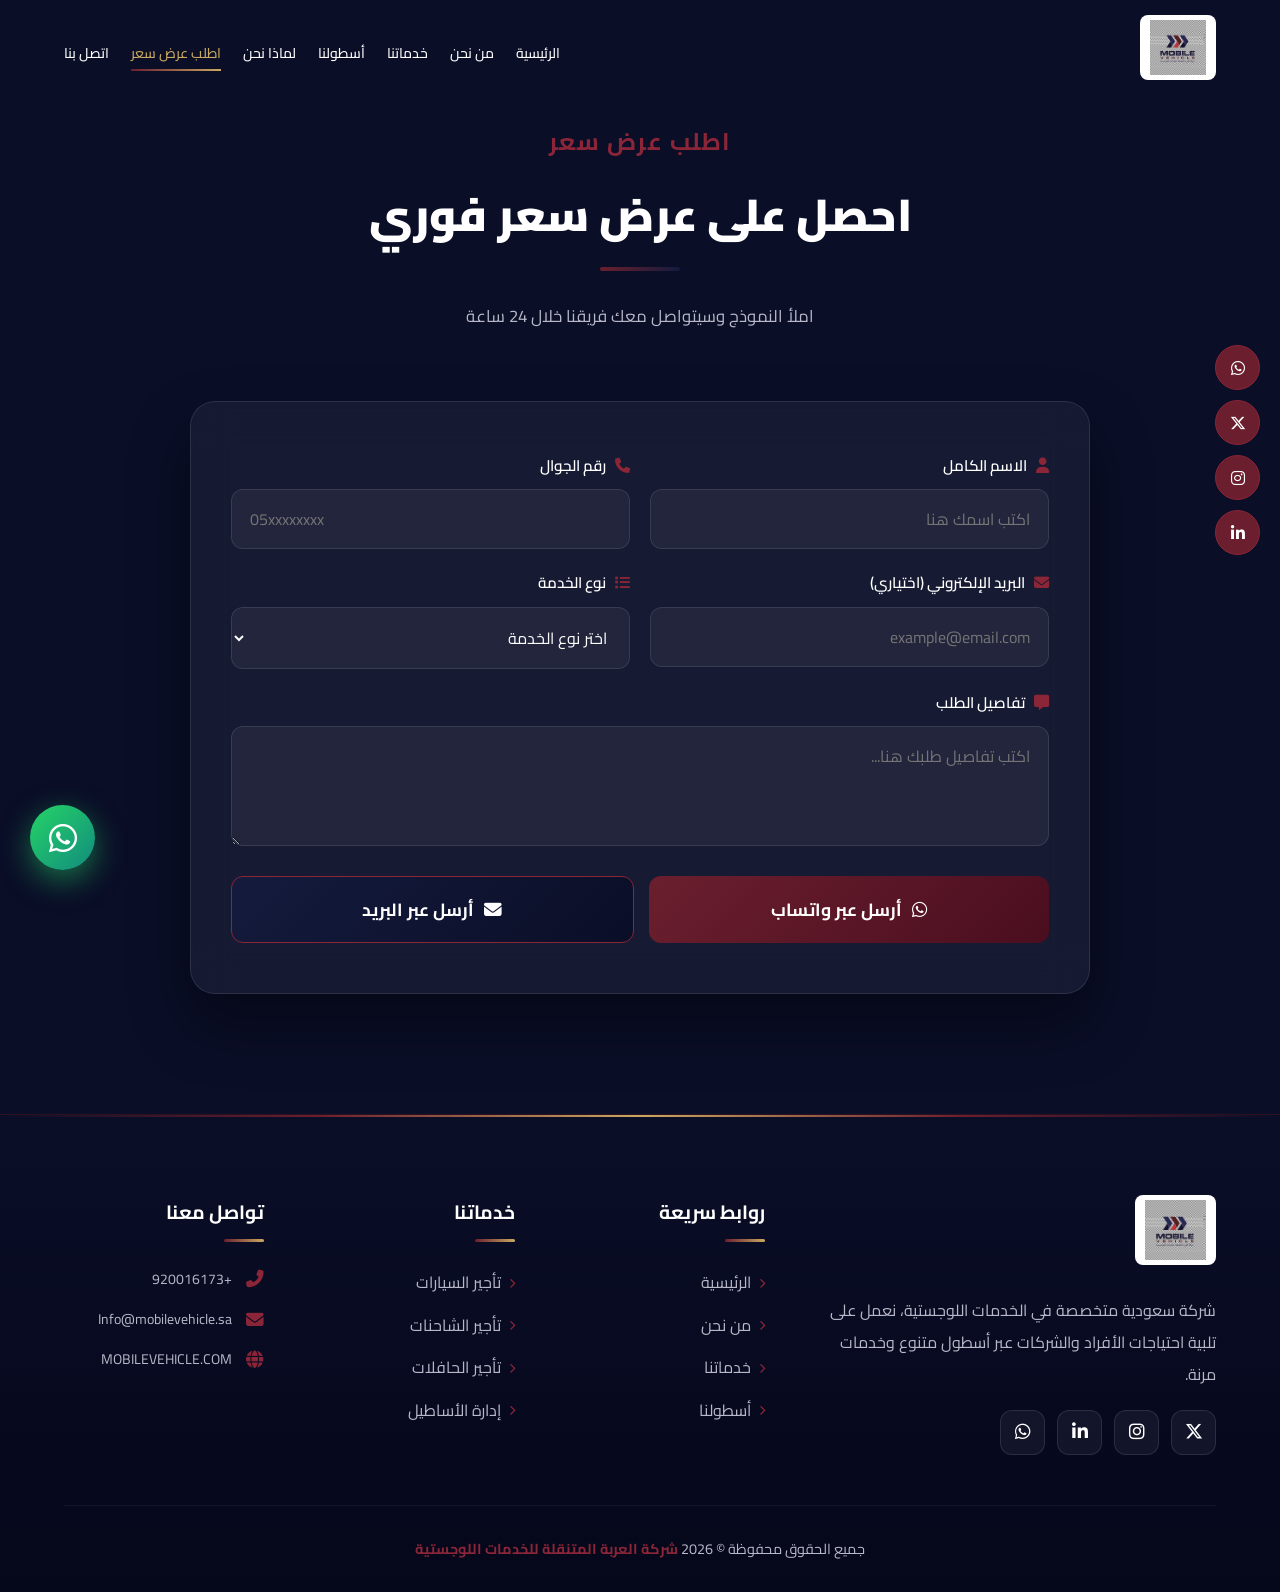
==== quote.html @ f8b0ee54 "Add quote request page in Arabic" ====
<!DOCTYPE html>
<html lang="ar" dir="rtl">
<head>
<meta charset="UTF-8">
<meta name="viewport" content="width=device-width, initial-scale=1.0">
<title>العربة المتنقلة | اطلب عرض سعر</title>
<link href="https://fonts.googleapis.com/css2?family=Cairo:wght@300;400;500;600;700;900&display=swap" rel="stylesheet">
<link rel="stylesheet" href="https://cdnjs.cloudflare.com/ajax/libs/font-awesome/6.5.1/css/all.min.css">
<link rel="stylesheet" href="style.css">
</head>
<body>

<div class="progress-bar" id="progressBar"></div>

<header id="mainHeader">
    <div class="logo"><a href="index.html"><img src="logo.jpeg" alt="شعار" class="logo-img"></a></div>
    <nav>
        <ul>
            <li><a href="index.html">الرئيسية</a></li>
            <li><a href="about.html">من نحن</a></li>
            <li><a href="services.html">خدماتنا</a></li>
            <li><a href="fleet.html">أسطولنا</a></li>
            <li><a href="why-us.html">لماذا نحن</a></li>
            <li><a href="quote.html" class="active">اطلب عرض سعر</a></li>
            <li><a href="contact.html">اتصل بنا</a></li>
        </ul>
    </nav>
</header>

<section class="quote-section inner-page" id="quote">
    <div class="section-title" data-aos="fade-up">
        <span class="section-label">اطلب عرض سعر</span>
        <h2>احصل على عرض سعر فوري</h2>
        <p>املأ النموذج وسيتواصل معك فريقنا خلال 24 ساعة</p>
    </div>
    <div class="quote-container">
        <form class="quote-form" id="quoteForm" data-aos="zoom-in-up">
            <div class="form-row">
                <div class="form-group">
                    <label for="name"><i class="fas fa-user"></i> الاسم الكامل</label>
                    <input type="text" id="name" placeholder="اكتب اسمك هنا" required>
                </div>
                <div class="form-group">
                    <label for="phone"><i class="fas fa-phone"></i> رقم الجوال</label>
                    <input type="tel" id="phone" placeholder="05xxxxxxxx" required>
                </div>
            </div>
            
            <div class="form-row">
                <div class="form-group">
                    <label for="email"><i class="fas fa-envelope"></i> البريد الإلكتروني (اختياري)</label>
                    <input type="email" id="email" placeholder="example@email.com">
                </div>
                <div class="form-group">
                    <label for="service"><i class="fas fa-list"></i> نوع الخدمة</label>
                    <select id="service" required>
                        <option value="">اختر نوع الخدمة</option>
                        <option value="تأجير سيارات">تأجير سيارات</option>
                        <option value="تأجير شاحنات">تأجير شاحنات</option>
                        <option value="تأجير حافلات">تأجير حافلات</option>
                        <option value="إدارة أساطيل">إدارة أساطيل</option>
                    </select>
                </div>
            </div>

            <div class="form-group form-full" style="margin-bottom: 20px;">
                <label for="details"><i class="fas fa-comment-alt"></i> تفاصيل الطلب</label>
                <textarea id="details" placeholder="اكتب تفاصيل طلبك هنا..." style="width: 100%;"></textarea>
            </div>

            <div class="form-buttons">
                <button type="button" class="quote-submit" id="sendWhatsapp" style="flex: 1;">
                    <i class="fab fa-whatsapp"></i> أرسل عبر واتساب
                </button>
                <button type="button" class="quote-submit btn-email" id="sendEmail" style="flex: 1;">
                    <i class="fas fa-envelope"></i> أرسل عبر البريد
                </button>
            </div>
        </form>
    </div>
</section>

<div class="social-fixed">
    <a href="https://wa.me/966505509571" target="_blank"><i class="fab fa-whatsapp"></i></a>
    <a href="https://x.com/Mobilevehiclesa" target="_blank"><i class="fab fa-x-twitter"></i></a>
    <a href="https://instagram.com/Mobilevehiclesa" target="_blank"><i class="fab fa-instagram"></i></a>
    <a href="https://linkedin.com/company/Mobilevehiclesa" target="_blank"><i class="fab fa-linkedin-in"></i></a>
</div>

<footer>
    <!-- انسخي نفس الفوتر السابق هنا -->
    <div class="footer-content">
        <div class="footer-brand">
            <img src="logo.jpeg" alt="شعار">
            <p>شركة سعودية متخصصة في الخدمات اللوجستية، نعمل على تلبية احتياجات الأفراد والشركات عبر أسطول متنوع وخدمات مرنة.</p>
            <div class="social-links">
                <a href="https://x.com/Mobilevehiclesa" target="_blank"><i class="fab fa-x-twitter"></i></a>
                <a href="https://instagram.com/Mobilevehiclesa" target="_blank"><i class="fab fa-instagram"></i></a>
                <a href="https://linkedin.com/company/Mobilevehiclesa" target="_blank"><i class="fab fa-linkedin-in"></i></a>
                <a href="https://wa.me/966505509571" target="_blank"><i class="fab fa-whatsapp"></i></a>
            </div>
        </div>
        <div class="footer-col">
            <h3>روابط سريعة</h3>
            <ul>
                <li><a href="index.html">الرئيسية</a></li>
                <li><a href="about.html">من نحن</a></li>
                <li><a href="services.html">خدماتنا</a></li>
                <li><a href="fleet.html">أسطولنا</a></li>
            </ul>
        </div>
        <div class="footer-col">
            <h3>خدماتنا</h3>
            <ul>
                <li><a href="service-details.html?service=cars">تأجير السيارات</a></li>
                <li><a href="service-details.html?service=trucks">تأجير الشاحنات</a></li>
                <li><a href="service-details.html?service=buses">تأجير الحافلات</a></li>
                <li><a href="service-details.html?service=fleet">إدارة الأساطيل</a></li>
            </ul>
        </div>
        <div class="footer-col contact-info">
            <h3>تواصل معنا</h3>
            <p><i class="fas fa-phone-alt"></i> <a href="tel:+920016173">+920016173</a></p>
            <p><i class="fas fa-envelope"></i> <a href="mailto:Info@mobilevehicle.sa">Info@mobilevehicle.sa</a></p>
            <p><i class="fas fa-globe"></i> <a href="https://MOBILEVEHICLE.COM" target="_blank">MOBILEVEHICLE.COM</a></p>
        </div>
    </div>
    <div class="footer-bottom">جميع الحقوق محفوظة &copy; 2026 <span>شركة العربة المتنقلة للخدمات اللوجستية</span></div>
</footer>

<a href="https://wa.me/966505509571" class="whatsapp-float" target="_blank"><i class="fab fa-whatsapp"></i></a>
<button class="back-to-top" id="backToTop"><i class="fas fa-chevron-up"></i></button>

<script src="https://unpkg.com/aos@2.3.1/dist/aos.js"></script>
<script>
AOS.init({ duration: 1000, once: true });
const progressBar = document.getElementById('progressBar');
const header = document.getElementById('mainHeader');
const backToTop = document.getElementById('backToTop');
window.addEventListener('scroll', () => {
    const scrollTop = window.pageYOffset;
    const docHeight = document.documentElement.scrollHeight - window.innerHeight;
    progressBar.style.width = (scrollTop / docHeight) * 100 + '%';
    header.classList.toggle('scrolled', scrollTop > 100);
    backToTop.classList.toggle('show', scrollTop > 500);
});
backToTop.addEventListener('click', () => window.scrollTo({ top: 0, behavior: 'smooth' }));

// إرسال الواتساب
document.getElementById('sendWhatsapp').addEventListener('click', function() {
    const name = document.getElementById('name').value;
    const phone = document.getElementById('phone').value;
    const email = document.getElementById('email').value || 'غير متوفر';
    const service = document.getElementById('service').value;
    const details = document.getElementById('details').value || 'لا توجد تفاصيل إضافية';
    
    if(!name || !phone || !service) { alert('يرجى تعبئة الحقول الأساسية'); return; }

    const message = `*طلب عرض سعر جديد*\n\n👤 *الاسم:* ${name}\n📱 *الجوال:* ${phone}\n📧 *البريد:* ${email}\n🛎 *الخدمة:* ${service}\n📝 *التفاصيل:* ${details}`;
    window.open(`https://wa.me/966505509571?text=${encodeURIComponent(message)}`, '_blank');
});

// إرسال البريد الإلكتروني
document.getElementById('sendEmail').addEventListener('click', function() {
    const name = document.getElementById('name').value;
    const phone = document.getElementById('phone').value;
    const email = document.getElementById('email').value;
    const service = document.getElementById('service').value;
    const details = document.getElementById('details').value || 'لا توجد تفاصيل إضافية';
    
    if(!name || !phone || !service) { alert('يرجى تعبئة الحقول الأساسية'); return; }

    const subject = `طلب عرض سعر - ${service}`;
    const body = `مرحباً،\n\nأود طلب عرض سعر للخدمة التالية:\n\nالاسم: ${name}\nالجوال: ${phone}\nالبريد الإلكتروني: ${email}\nالخدمة المطلوبة: ${service}\n\nتفاصيل إضافية:\n${details}`;
    
    window.location.href = `mailto:Info@mobilevehicle.sa?subject=${encodeURIComponent(subject)}&body=${encodeURIComponent(body)}`;
});
</script>
</body>
</html>
---- style.css ----
:root {
    --navy-dark: #0a0e27;
    --navy: #141b3d;
    --maroon-dark: #4A0E1F;
    --maroon: #6B1F2E;
    --maroon-bright: #8B2538;
    --gold: #C9A961;
    --white: #ffffff;
    --text-gray: #b8b8c8;
    --glass: rgba(255, 255, 255, 0.05);
    --glass-border: rgba(255, 255, 255, 0.1);
}
* { margin: 0; padding: 0; box-sizing: border-box; font-family: 'Cairo', sans-serif; }
html { scroll-behavior: smooth; }
body { background-color: var(--navy-dark); color: var(--white); line-height: 1.8; overflow-x: hidden; font-weight: 400; }

.progress-bar { position: fixed; top: 0; right: 0; height: 3px; background: linear-gradient(90deg, var(--maroon), var(--gold)); width: 0%; z-index: 9999; transition: width 0.1s ease; box-shadow: 0 0 15px var(--maroon); }

header { position: fixed; width: 100%; top: 0; z-index: 1000; padding: 15px 5%; display: flex; justify-content: space-between; align-items: center; transition: all 0.4s ease; background: transparent; }
header.scrolled { padding: 10px 5%; background: rgba(10, 14, 39, 0.95); backdrop-filter: blur(20px); box-shadow: 0 5px 30px rgba(0, 0, 0, 0.5); border-bottom: 1px solid rgba(107, 31, 46, 0.4); }
.logo { display: flex; align-items: center; gap: 15px; }
.logo-img { height: 65px; width: auto; object-fit: contain; transition: height 0.4s ease; background: white; padding: 5px 10px; border-radius: 8px; }
header.scrolled .logo-img { height: 50px; }

nav ul { list-style: none; display: flex; gap: 22px; }
nav ul li a { text-decoration: none; color: var(--white); font-weight: 500; font-size: 14px; transition: all 0.3s; position: relative; padding-bottom: 5px; }
nav ul li a::after { content: ''; position: absolute; bottom: 0; right: 0; width: 0; height: 2px; background: linear-gradient(90deg, var(--maroon), var(--gold)); transition: width 0.3s ease; }
nav ul li a:hover::after, nav ul li a.active::after { width: 100%; }
nav ul li a:hover, nav ul li a.active { color: var(--gold); }

/* مسافة علوية للصفحات الداخلية */
.inner-page { padding-top: 150px; }

.hero { height: 100vh; min-height: 700px; background: linear-gradient(135deg, rgba(10, 14, 39, 0.9) 0%, rgba(20, 27, 61, 0.85) 50%, rgba(74, 14, 31, 0.7) 100%), url('hero.jpeg') center/cover no-repeat; display: flex; align-items: center; justify-content: center; text-align: center; padding: 120px 20px 80px; position: relative; overflow: hidden; }
.hero::before { content: ''; position: absolute; top: 0; left: 0; width: 100%; height: 100%; background: radial-gradient(circle at 20% 30%, rgba(107, 31, 46, 0.35), transparent 50%), radial-gradient(circle at 80% 70%, rgba(201, 169, 97, 0.15), transparent 50%); animation: pulseBg 10s ease-in-out infinite; }
@keyframes pulseBg { 0%, 100% { opacity: 0.5; transform: scale(1); } 50% { opacity: 1; transform: scale(1.1); } }
.hero-content { position: relative; z-index: 2; max-width: 1000px; }
.hero-badge { display: inline-block; padding: 8px 25px; background: rgba(107, 31, 46, 0.4); border: 1px solid var(--maroon-bright); border-radius: 50px; color: var(--white); font-size: 14px; font-weight: 600; margin-bottom: 25px; letter-spacing: 1px; backdrop-filter: blur(10px); animation: fadeInUp 1s ease 0.1s both; }
.hero-badge i { color: var(--gold); margin-left: 8px; }
.hero-content h1 { font-size: 3.5rem; font-weight: 900; margin-bottom: 25px; line-height: 1.3; text-shadow: 0 5px 30px rgba(0, 0, 0, 0.8); animation: fadeInUp 1s ease 0.3s both; }
.hero-content h1 span { background: linear-gradient(90deg, var(--maroon-bright), var(--gold)); -webkit-background-clip: text; -webkit-text-fill-color: transparent; background-clip: text; }
.hero-content p { font-size: 1.2rem; max-width: 800px; margin: 0 auto 40px; color: #e0e0e8; text-shadow: 0 2px 10px rgba(0, 0, 0, 0.6); animation: fadeInUp 1s ease 0.5s both; }
.hero-buttons { display: flex; gap: 15px; justify-content: center; flex-wrap: wrap; animation: fadeInUp 1s ease 0.7s both; }
@keyframes fadeInUp { from { opacity: 0; transform: translateY(40px); } to { opacity: 1; transform: translateY(0); } }

.btn { display: inline-flex; align-items: center; gap: 10px; padding: 15px 35px; border-radius: 50px; text-decoration: none; font-weight: 600; font-size: 15px; transition: all 0.4s ease; cursor: pointer; border: none; position: relative; overflow: hidden; font-family: 'Cairo', sans-serif; }
.btn-primary { background: linear-gradient(135deg, var(--maroon), var(--maroon-dark)); color: var(--white); box-shadow: 0 10px 30px rgba(107, 31, 46, 0.5); }
.btn-primary:hover { transform: translateY(-5px); box-shadow: 0 15px 40px rgba(107, 31, 46, 0.7); }
.btn-outline { background: rgba(255, 255, 255, 0.1); border: 2px solid rgba(255, 255, 255, 0.4); color: var(--white); backdrop-filter: blur(10px); }
.btn-outline:hover { background: var(--white); color: var(--navy); border-color: var(--white); transform: translateY(-5px); }

.section-title { text-align: center; margin-bottom: 70px; }
.section-label { display: block; font-size: 1.5rem; font-weight: 700; color: var(--maroon-bright); margin-bottom: 12px; letter-spacing: 1.5px; }
.section-title h2 { font-size: 2.8rem; font-weight: 900; color: var(--white); margin-bottom: 15px; position: relative; display: inline-block; }
.section-title h2::after { content: ''; position: absolute; bottom: -15px; right: 50%; transform: translateX(50%); width: 80px; height: 4px; background: linear-gradient(90deg, var(--maroon), var(--navy)); border-radius: 2px; animation: expandLine 3s ease infinite; }
@keyframes expandLine { 0%, 100% { width: 80px; } 50% { width: 160px; } }
.section-title p { color: var(--text-gray); max-width: 800px; margin: 30px auto 0; font-size: 1.05rem; }

/* Sections */
.about-section { padding: 120px 5%; background: linear-gradient(180deg, var(--navy-dark) 0%, var(--navy) 100%); }
.about-content { display: grid; grid-template-columns: 1fr 1fr; gap: 60px; align-items: center; max-width: 1400px; margin: 0 auto; }
.about-text h3 { font-size: 1.9rem; color: var(--white); margin-bottom: 25px; font-weight: 700; line-height: 1.7; }
.about-text h3 .highlight-text { color: var(--maroon-bright); font-weight: 900; }
.about-text p { color: var(--text-gray); margin-bottom: 20px; font-size: 1.05rem; line-height: 2; }
.about-stats { display: grid; grid-template-columns: repeat(3, 1fr); gap: 20px; margin-top: 40px; }
.stat-box { text-align: center; padding: 25px 15px; background: var(--glass); border: 1px solid var(--glass-border); border-radius: 15px; backdrop-filter: blur(10px); transition: all 0.4s ease; }
.stat-box:hover { transform: translateY(-10px); border-color: var(--maroon-bright); box-shadow: 0 15px 40px rgba(107, 31, 46, 0.4); }
.stat-box .num { font-size: 2.3rem; font-weight: 900; background: linear-gradient(135deg, var(--maroon-bright), var(--gold)); -webkit-background-clip: text; -webkit-text-fill-color: transparent; display: block; }
.stat-box .label { color: var(--text-gray); font-size: 14px; margin-top: 5px; }
.about-image { position: relative; border-radius: 20px; overflow: hidden; box-shadow: 0 30px 60px rgba(0, 0, 0, 0.5); }
.about-image img { width: 100%; height: 500px; object-fit: cover; display: block; transition: transform 0.8s ease; }
.about-image:hover img { transform: scale(1.08); }
.about-image::after { content: ''; position: absolute; top: 0; left: 0; width: 100%; height: 100%; background: linear-gradient(135deg, rgba(107, 31, 46, 0.4), transparent 60%); pointer-events: none; }

.vision-section { padding: 120px 5%; background: var(--navy-dark); position: relative; overflow: hidden; }
.vision-section::before { content: ''; position: absolute; top: -50%; right: -20%; width: 600px; height: 600px; background: radial-gradient(circle, rgba(107, 31, 46, 0.2), transparent 70%); border-radius: 50%; animation: float 15s ease-in-out infinite; }
@keyframes float { 0%, 100% { transform: translate(0, 0); } 50% { transform: translate(-30px, 30px); } }
.vision-grid { display: grid; grid-template-columns: 1fr 1fr; gap: 40px; max-width: 1200px; margin: 0 auto; position: relative; z-index: 2; }
.vision-card { padding: 50px 40px; background: var(--glass); border: 1px solid var(--glass-border); border-radius: 20px; backdrop-filter: blur(20px); position: relative; overflow: hidden; transition: all 0.5s ease; }
.vision-card::before { content: ''; position: absolute; top: 0; right: 0; width: 5px; height: 100%; background: linear-gradient(180deg, var(--maroon), var(--gold)); transform: scaleY(0); transform-origin: top; transition: transform 0.5s ease; }
.vision-card:hover::before { transform: scaleY(1); }
.vision-card:hover { transform: translateY(-10px); border-color: var(--maroon-bright); box-shadow: 0 30px 60px rgba(107, 31, 46, 0.3); }
.vision-icon { width: 80px; height: 80px; border-radius: 20px; background: linear-gradient(135deg, var(--maroon), var(--maroon-dark)); display: flex; align-items: center; justify-content: center; font-size: 2rem; color: var(--white); margin-bottom: 25px; box-shadow: 0 10px 30px rgba(107, 31, 46, 0.5); transition: transform 0.5s ease; }
.vision-card:hover .vision-icon { transform: rotateY(360deg) scale(1.1); }
.vision-card h3 { font-size: 1.7rem; margin-bottom: 20px; color: var(--white); font-weight: 700; }
.vision-card p { color: var(--text-gray); line-height: 2; font-size: 1.05rem; }

.services { padding: 120px 5%; background: linear-gradient(180deg, var(--navy) 0%, var(--navy-dark) 100%); }
.services-grid { display: grid; grid-template-columns: repeat(auto-fit, minmax(320px, 1fr)); gap: 30px; max-width: 1400px; margin: 0 auto; }
.service-card { background: var(--glass); border: 1px solid var(--glass-border); border-radius: 20px; overflow: hidden; backdrop-filter: blur(10px); transition: all 0.5s ease; position: relative; text-decoration: none; display: block; color: inherit; }
.service-card:hover { transform: translateY(-15px); border-color: var(--maroon-bright); box-shadow: 0 30px 60px rgba(107, 31, 46, 0.35); }
.service-img-wrap { position: relative; height: 220px; overflow: hidden; }
.service-img-wrap img { width: 100%; height: 100%; object-fit: cover; transition: transform 0.8s ease; }
.service-card:hover .service-img-wrap img { transform: scale(1.15); }
.service-img-wrap::after { content: ''; position: absolute; top: 0; left: 0; width: 100%; height: 100%; background: linear-gradient(180deg, transparent 30%, rgba(10, 14, 39, 0.95) 100%); }
.service-number { position: absolute; top: 20px; right: 20px; background: rgba(107, 31, 46, 0.95); color: var(--white); width: 50px; height: 50px; border-radius: 50%; display: flex; align-items: center; justify-content: center; font-weight: 900; font-size: 1.2rem; z-index: 2; backdrop-filter: blur(10px); border: 2px solid rgba(255, 255, 255, 0.2); }
.service-content { padding: 30px; }
.service-icon { width: 60px; height: 60px; border-radius: 15px; background: linear-gradient(135deg, rgba(107, 31, 46, 0.3), rgba(201, 169, 97, 0.15)); border: 1px solid rgba(139, 37, 56, 0.5); display: flex; align-items: center; justify-content: center; font-size: 1.5rem; color: var(--maroon-bright); margin-bottom: 20px; transition: all 0.5s ease; }
.service-card:hover .service-icon { background: linear-gradient(135deg, var(--maroon), var(--maroon-dark)); color: var(--white); transform: rotate(-10deg) scale(1.1); }
.service-content h3 { font-size: 1.4rem; color: var(--white); margin-bottom: 15px; font-weight: 700; }
.service-content p { color: var(--text-gray); font-size: 1rem; line-height: 1.9; }

.detailed-services { padding: 120px 5%; background: var(--navy-dark); position: relative; overflow: hidden; }
.details-grid { display: grid; grid-template-columns: repeat(auto-fit, minmax(320px, 1fr)); gap: 30px; max-width: 1400px; margin: 0 auto; position: relative; z-index: 2; }
.detail-card { padding: 40px 30px; background: var(--glass); border: 1px solid var(--glass-border); border-radius: 20px; backdrop-filter: blur(10px); transition: all 0.5s ease; }
.detail-card:hover { transform: translateY(-10px); border-color: var(--maroon-bright); box-shadow: 0 30px 60px rgba(107, 31, 46, 0.3); }
.detail-card .detail-icon { width: 70px; height: 70px; border-radius: 18px; background: linear-gradient(135deg, var(--maroon), var(--maroon-dark)); display: flex; align-items: center; justify-content: center; font-size: 1.8rem; color: var(--white); margin-bottom: 22px; box-shadow: 0 10px 30px rgba(107, 31, 46, 0.5); transition: transform 0.5s ease; }
.detail-card:hover .detail-icon { transform: rotateY(360deg); }
.detail-card h3 { font-size: 1.4rem; color: var(--white); margin-bottom: 18px; font-weight: 700; }
.detail-card ul { list-style: none; }
.detail-card ul li { color: var(--text-gray); padding: 8px 0; display: flex; align-items: flex-start; gap: 10px; font-size: 1rem; border-bottom: 1px solid rgba(255, 255, 255, 0.05); }
.detail-card ul li:last-child { border-bottom: none; }
.detail-card ul li i { color: var(--gold); font-size: 0.9rem; margin-top: 6px; flex-shrink: 0; }

.stats-bar { padding: 80px 5%; background: linear-gradient(135deg, #4A0E1F 0%, #1a1a4e 50%, #0a0e27 100%); position: relative; overflow: hidden; }
.stats-container { display: grid; grid-template-columns: repeat(auto-fit, minmax(180px, 1fr)); gap: 30px; max-width: 1300px; margin: 0 auto; position: relative; z-index: 2; text-align: center; }
.stat-item i { font-size: 2.5rem; color: var(--gold); margin-bottom: 15px; display: inline-block; transition: transform 0.5s ease; }
.stat-item:hover i { transform: rotateY(360deg); }
.stat-item .stat-num { font-size: 2.5rem; font-weight: 900; color: var(--white); display: block; line-height: 1; }
.stat-item .stat-label { color: rgba(255, 255, 255, 0.9); margin-top: 10px; font-size: 1rem; font-weight: 600; }

.coverage-section { padding: 120px 5%; background: linear-gradient(180deg, var(--navy) 0%, var(--navy-dark) 100%); }
.coverage-grid { display: grid; grid-template-columns: repeat(auto-fit, minmax(150px, 1fr)); gap: 15px; max-width: 1000px; margin: 0 auto; }
.coverage-city { padding: 20px; background: var(--glass); border: 1px solid var(--glass-border); border-radius: 12px; text-align: center; transition: all 0.4s ease; backdrop-filter: blur(10px); }
.coverage-city:hover { transform: translateY(-8px); border-color: var(--maroon-bright); box-shadow: 0 15px 40px rgba(107, 31, 46, 0.3); }
.coverage-city i { font-size: 1.5rem; color: var(--maroon-bright); margin-bottom: 10px; display: block; transition: transform 0.5s ease; }
.coverage-city:hover i { transform: scale(1.3); color: var(--gold); }
.coverage-city span { color: var(--white); font-weight: 600; font-size: 1rem; }

.gallery-section { padding: 120px 5%; background: var(--navy-dark); }
.gallery-grid { display: grid; grid-template-columns: repeat(3, 1fr); gap: 20px; max-width: 1200px; margin: 0 auto; }
.gallery-item { position: relative; overflow: hidden; border-radius: 15px; cursor: pointer; border: 1px solid var(--glass-border); width: 100%; height: 280px; }
.gallery-item img { width: 100%; height: 100%; object-fit: cover; transition: transform 0.8s ease; display: block; }
.gallery-item::after { content: '\f00e'; font-family: 'Font Awesome 6 Free'; font-weight: 900; position: absolute; top: 50%; left: 50%; transform: translate(-50%, -50%) scale(0); color: var(--white); font-size: 2rem; transition: transform 0.4s ease; z-index: 2; }
.gallery-item::before { content: ''; position: absolute; top: 0; left: 0; width: 100%; height: 100%; background: linear-gradient(135deg, rgba(107, 31, 46, 0), rgba(20, 27, 61, 0)); transition: background 0.4s ease; z-index: 1; }
.gallery-item:hover::before { background: linear-gradient(135deg, rgba(107, 31, 46, 0.8), rgba(20, 27, 61, 0.8)); }
.gallery-item:hover::after { transform: translate(-50%, -50%) scale(1); }
.gallery-item:hover img { transform: scale(1.15); }

.why-us { padding: 120px 5%; background: linear-gradient(180deg, var(--navy) 0%, var(--navy-dark) 100%); }
.features-grid { display: grid; grid-template-columns: repeat(auto-fit, minmax(270px, 1fr)); gap: 25px; max-width: 1400px; margin: 0 auto; }
.feature-card { padding: 35px 25px; background: var(--glass); border: 1px solid var(--glass-border); border-radius: 20px; backdrop-filter: blur(10px); text-align: center; transition: all 0.5s ease; position: relative; overflow: hidden; }
.feature-card:hover { transform: translateY(-15px); border-color: var(--maroon-bright); box-shadow: 0 30px 60px rgba(107, 31, 46, 0.35); }
.feature-icon-wrap { width: 85px; height: 85px; margin: 0 auto 22px; border-radius: 50%; background: linear-gradient(135deg, rgba(107, 31, 46, 0.3), rgba(201, 169, 97, 0.15)); border: 2px solid rgba(139, 37, 56, 0.5); display: flex; align-items: center; justify-content: center; font-size: 2rem; color: var(--maroon-bright); transition: all 0.5s ease; }
.feature-card:hover .feature-icon-wrap { background: linear-gradient(135deg, var(--maroon), var(--maroon-dark)); color: var(--white); transform: rotateY(360deg); box-shadow: 0 15px 40px rgba(107, 31, 46, 0.6); }
.feature-card h3 { font-size: 1.2rem; color: var(--white); margin-bottom: 12px; font-weight: 700; }
.feature-card p { color: var(--text-gray); font-size: 0.95rem; line-height: 1.8; }

.testimonials-section { padding: 120px 5%; background: var(--navy-dark); position: relative; overflow: hidden; }
.testimonials-grid { display: grid; grid-template-columns: repeat(auto-fit, minmax(320px, 1fr)); gap: 30px; max-width: 1300px; margin: 0 auto; position: relative; z-index: 2; }
.testimonial-card { padding: 35px 30px; background: var(--glass); border: 1px solid var(--glass-border); border-radius: 20px; backdrop-filter: blur(10px); transition: all 0.5s ease; position: relative; }
.testimonial-card::before { content: '\f10d'; font-family: 'Font Awesome 6 Free'; font-weight: 900; position: absolute; top: 20px; left: 25px; font-size: 2rem; color: rgba(201, 169, 97, 0.2); }
.testimonial-card:hover { transform: translateY(-10px); border-color: var(--maroon-bright); box-shadow: 0 30px 60px rgba(107, 31, 46, 0.3); }
.testimonial-stars { color: var(--gold); margin-bottom: 15px; font-size: 1rem; }
.testimonial-text { color: var(--text-gray); font-size: 1rem; line-height: 1.9; margin-bottom: 20px; font-style: italic; }
.testimonial-author { display: flex; align-items: center; gap: 12px; border-top: 1px solid var(--glass-border); padding-top: 18px; }
.testimonial-avatar { width: 50px; height: 50px; border-radius: 50%; background: linear-gradient(135deg, var(--maroon), var(--maroon-dark)); display: flex; align-items: center; justify-content: center; color: var(--white); font-weight: 700; font-size: 1.1rem; }
.testimonial-info h4 { color: var(--white); font-size: 1rem; font-weight: 700; margin-bottom: 3px; }
.testimonial-info span { color: var(--gold); font-size: 0.85rem; }

.app-section { padding: 120px 5%; background: linear-gradient(180deg, var(--navy) 0%, var(--navy-dark) 100%); position: relative; overflow: hidden; }
.app-container { display: grid; grid-template-columns: 1fr 1fr; gap: 60px; align-items: center; max-width: 1400px; margin: 0 auto; position: relative; z-index: 2; }
.app-text h3 { font-size: 2.3rem; color: var(--white); margin-bottom: 20px; font-weight: 900; line-height: 1.4; }
.app-text h3 span { color: var(--maroon-bright); }
.app-text > p { color: var(--text-gray); font-size: 1.05rem; margin-bottom: 30px; }
.app-features { list-style: none; }
.app-features li { display: flex; align-items: flex-start; gap: 15px; margin-bottom: 18px; padding: 15px 20px; background: var(--glass); border: 1px solid var(--glass-border); border-radius: 12px; color: var(--text-gray); transition: all 0.3s ease; }
.app-features li:hover { transform: translateX(-10px); border-color: var(--maroon-bright); background: rgba(107, 31, 46, 0.1); }
.app-features li i { color: var(--maroon-bright); font-size: 1.2rem; margin-top: 5px; flex-shrink: 0; }
.app-images { display: grid; grid-template-columns: 1fr 1fr; gap: 20px; align-items: center; }
.app-images img { width: 100%; border-radius: 20px; box-shadow: 0 30px 60px rgba(0, 0, 0, 0.6); transition: transform 0.5s ease; animation: floatApp 5s ease-in-out infinite; }
.app-images img:nth-child(2) { animation-delay: 0.5s; }
.app-images img:hover { transform: translateY(-15px) scale(1.03); }
@keyframes floatApp { 0%, 100% { transform: translateY(0); } 50% { transform: translateY(-15px); } }

.quote-section { padding: 120px 5%; background: var(--navy-dark); position: relative; overflow: hidden; }
.quote-container { max-width: 900px; margin: 0 auto; position: relative; z-index: 2; }
.quote-form { background: var(--glass); border: 1px solid var(--glass-border); border-radius: 25px; padding: 50px 40px; backdrop-filter: blur(20px); box-shadow: 0 30px 60px rgba(0, 0, 0, 0.4); }
.quote-form .form-row { display: grid; grid-template-columns: 1fr 1fr; gap: 20px; margin-bottom: 20px; }
.quote-form .form-group { display: flex; flex-direction: column; }
.quote-form label { color: var(--white); font-weight: 600; margin-bottom: 10px; font-size: 0.95rem; }
.quote-form label i { color: var(--maroon-bright); margin-left: 6px; }
.quote-form input, .quote-form select, .quote-form textarea { padding: 14px 18px; background: rgba(255, 255, 255, 0.05); border: 1px solid var(--glass-border); border-radius: 12px; color: var(--white); font-family: 'Cairo', sans-serif; font-size: 1rem; transition: all 0.3s ease; outline: none; }
.quote-form input:focus, .quote-form select:focus, .quote-form textarea:focus { border-color: var(--maroon-bright); background: rgba(255, 255, 255, 0.08); box-shadow: 0 0 0 3px rgba(107, 31, 46, 0.2); }
.quote-form select { cursor: pointer; }
.quote-form select option { background: var(--navy-dark); color: var(--white); }
.quote-form textarea { min-height: 120px; resize: vertical; }
.quote-form .form-full { margin-bottom: 20px; }
.quote-submit { width: 100%; padding: 16px; background: linear-gradient(135deg, var(--maroon), var(--maroon-dark)); color: var(--white); border: none; border-radius: 12px; font-size: 1.1rem; font-weight: 700; cursor: pointer; transition: all 0.4s ease; font-family: 'Cairo', sans-serif; display: flex; align-items: center; justify-content: center; gap: 10px; margin-top: 10px; }
.quote-submit:hover { transform: translateY(-3px); box-shadow: 0 15px 40px rgba(107, 31, 46, 0.6); }
.form-buttons { display: flex; gap: 15px; margin-top: 20px; flex-wrap: wrap; }
.btn-email { background: linear-gradient(135deg, var(--navy), var(--navy-dark)) !important; border: 1px solid var(--maroon-bright) !important; }

footer { background: linear-gradient(180deg, var(--navy-dark) 0%, #05071a 100%); color: var(--white); padding: 80px 5% 30px; border-top: 1px solid rgba(107, 31, 46, 0.4); position: relative; }
footer::before { content: ''; position: absolute; top: 0; right: 0; width: 100%; height: 2px; background: linear-gradient(90deg, transparent, var(--maroon), var(--gold), var(--maroon), transparent); }
.footer-content { display: grid; grid-template-columns: 2fr 1fr 1fr 1fr; gap: 50px; max-width: 1400px; margin: 0 auto 50px; }
.footer-brand img { height: 70px; margin-bottom: 20px; background: white; padding: 5px 10px; border-radius: 8px; }
.footer-brand p { color: var(--text-gray); line-height: 2; margin-bottom: 20px; }
.social-links { display: flex; gap: 12px; }
.social-links a { width: 45px; height: 45px; border-radius: 12px; background: var(--glass); border: 1px solid var(--glass-border); display: flex; align-items: center; justify-content: center; color: var(--white); text-decoration: none; transition: all 0.4s ease; font-size: 18px; }
.social-links a:hover { background: linear-gradient(135deg, var(--maroon), var(--maroon-dark)); border-color: var(--maroon-bright); transform: translateY(-5px); box-shadow: 0 10px 25px rgba(107, 31, 46, 0.5); }
.footer-col h3 { font-size: 1.2rem; margin-bottom: 25px; color: var(--white); position: relative; padding-bottom: 12px; font-weight: 700; }
.footer-col h3::after { content: ''; position: absolute; bottom: 0; right: 0; width: 40px; height: 3px; background: linear-gradient(90deg, var(--maroon), var(--gold)); border-radius: 2px; }
.footer-col ul { list-style: none; }
.footer-col ul li { margin-bottom: 12px; }
.footer-col ul li a { color: var(--text-gray); text-decoration: none; transition: all 0.3s; display: inline-flex; align-items: center; gap: 8px; }
.footer-col ul li a::before { content: '\f054'; font-family: 'Font Awesome 6 Free'; font-weight: 900; font-size: 10px; color: var(--maroon-bright); transition: transform 0.3s; }
.footer-col ul li a:hover { color: var(--white); transform: translateX(-5px); }
.contact-info p { color: var(--text-gray); margin-bottom: 15px; display: flex; align-items: center; gap: 12px; font-size: 14px; }
.contact-info p i { color: var(--maroon-bright); font-size: 1.1rem; width: 20px; }
.contact-info a { color: var(--text-gray); text-decoration: none; transition: color 0.3s; }
.contact-info a:hover { color: var(--gold); }
.footer-bottom { text-align: center; padding-top: 30px; border-top: 1px solid rgba(255, 255, 255, 0.05); color: var(--text-gray); font-size: 0.9rem; }
.footer-bottom span { color: var(--maroon-bright); font-weight: 700; }

.whatsapp-float { position: fixed; bottom: 30px; left: 30px; background: linear-gradient(135deg, #25d366, #128c7e); color: #fff; border-radius: 50%; width: 65px; height: 65px; display: flex; align-items: center; justify-content: center; font-size: 32px; text-decoration: none; z-index: 1000; box-shadow: 0 10px 30px rgba(37, 211, 102, 0.5); transition: all 0.3s ease; animation: whatsappPulse 2s infinite; }
.whatsapp-float:hover { transform: scale(1.15) rotate(360deg); animation: none; }
@keyframes whatsappPulse { 0%, 100% { box-shadow: 0 0 0 0 rgba(37, 211, 102, 0.7), 0 10px 30px rgba(37, 211, 102, 0.5); } 50% { box-shadow: 0 0 0 20px rgba(37, 211, 102, 0), 0 10px 30px rgba(37, 211, 102, 0.5); } }

.back-to-top { position: fixed; bottom: 110px; left: 30px; background: linear-gradient(135deg, var(--navy), var(--navy-dark)); color: var(--white); width: 50px; height: 50px; border-radius: 50%; display: flex; align-items: center; justify-content: center; text-decoration: none; opacity: 0; visibility: hidden; transition: all 0.4s ease; z-index: 999; cursor: pointer; border: 1px solid var(--maroon-bright); font-size: 18px; }
.back-to-top.show { opacity: 1; visibility: visible; }
.back-to-top:hover { background: linear-gradient(135deg, var(--maroon), var(--maroon-dark)); transform: translateY(-5px); }

.social-fixed { position: fixed; right: 20px; top: 50%; transform: translateY(-50%); display: flex; flex-direction: column; gap: 10px; z-index: 1000; }
.social-fixed a { width: 45px; height: 45px; background: var(--maroon); color: white; border-radius: 50%; display: flex; align-items: center; justify-content: center; text-decoration: none; transition: all 0.3s ease; border: 1px solid var(--maroon-bright); }
.social-fixed a:hover { background: var(--gold); transform: scale(1.1); }

@media (max-width: 1024px) {
    .about-content, .vision-grid, .app-container { grid-template-columns: 1fr; }
    .footer-content { grid-template-columns: 1fr 1fr; }
    .gallery-grid { grid-template-columns: repeat(2, 1fr); }
    .gallery-item { height: 250px; }
    .quote-form .form-row { grid-template-columns: 1fr; }
    .social-fixed { display: none; } /* إخفاء الأيقونات الجانبية في الجوال */
}
@media (max-width: 768px) {
    header { flex-direction: column; padding: 12px; gap: 10px; }
    nav ul { gap: 12px; flex-wrap: wrap; justify-content: center; }
    nav ul li a { font-size: 12px; }
    .hero-content h1 { font-size: 1.8rem; }
    .hero-content p { font-size: 0.95rem; }
    .section-title h2 { font-size: 1.7rem; }
    .section-label { font-size: 1.2rem; }
    .logo-img { height: 50px; }
    .about-stats { grid-template-columns: repeat(3, 1fr); gap: 10px; }
    .stat-box .num { font-size: 1.5rem; }
    .stat-box .label { font-size: 11px; }
    .footer-content { grid-template-columns: 1fr; gap: 30px; }
    .gallery-grid { grid-template-columns: 1fr; }
    .gallery-item { height: 240px; }
    .app-images { grid-template-columns: 1fr; }
    .whatsapp-float { width: 55px; height: 55px; font-size: 28px; bottom: 20px; left: 20px; }
    .back-to-top { bottom: 90px; left: 20px; width: 45px; height: 45px; }
    .quote-form { padding: 30px 20px; }
    .coverage-grid { grid-template-columns: repeat(2, 1fr); }
}
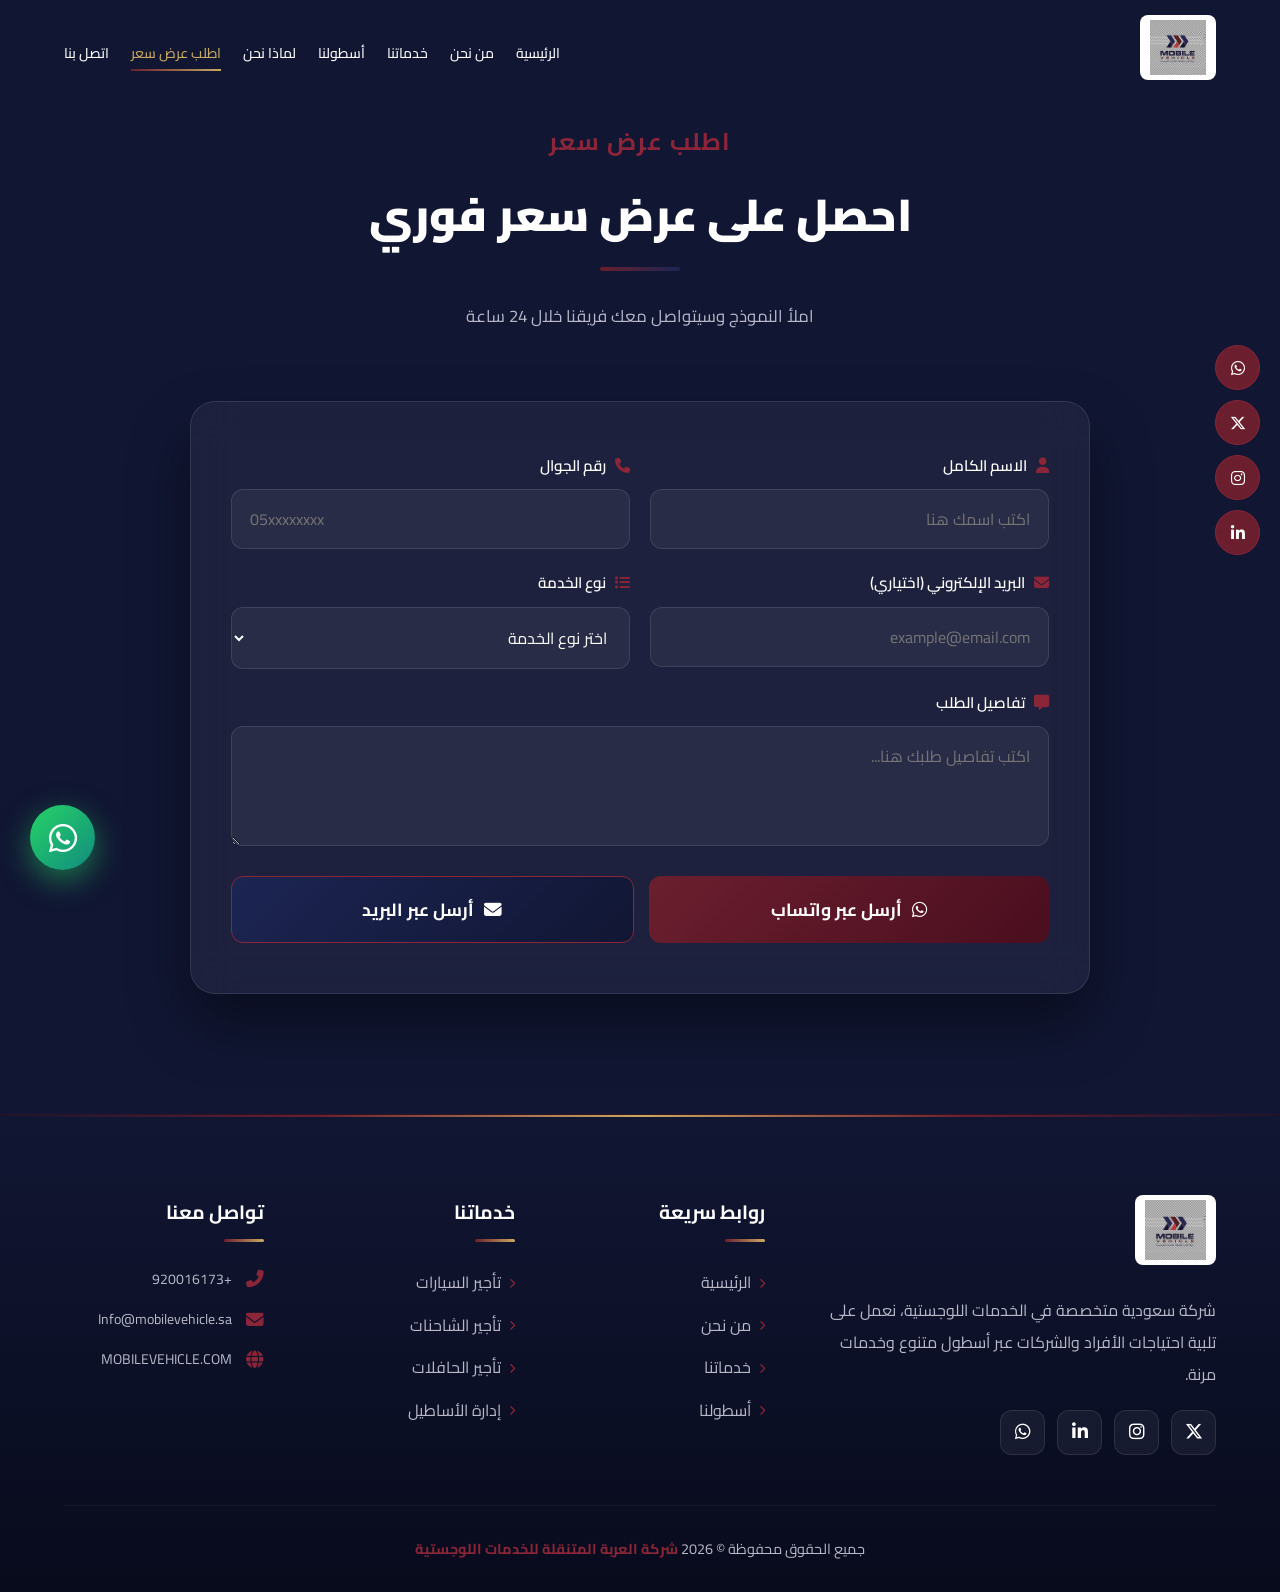
==== commit 07d00368: "Modify email link to open Gmail instead of mailto Updated email sending functionality to open Gmail " ====
--- a/quote.html
+++ b/quote.html
@@ -88,7 +88,6 @@
 </div>
 
 <footer>
-    <!-- انسخي نفس الفوتر السابق هنا -->
     <div class="footer-content">
         <div class="footer-brand">
             <img src="logo.jpeg" alt="شعار">
@@ -160,7 +159,7 @@
     window.open(`https://wa.me/966505509571?text=${encodeURIComponent(message)}`, '_blank');
 });
 
-// إرسال البريد الإلكتروني
+// إرسال البريد الإلكتروني (تعديل لفتح Gmail في المتصفح مباشرة)
 document.getElementById('sendEmail').addEventListener('click', function() {
     const name = document.getElementById('name').value;
     const phone = document.getElementById('phone').value;
@@ -173,7 +172,9 @@
     const subject = `طلب عرض سعر - ${service}`;
     const body = `مرحباً،\n\nأود طلب عرض سعر للخدمة التالية:\n\nالاسم: ${name}\nالجوال: ${phone}\nالبريد الإلكتروني: ${email}\nالخدمة المطلوبة: ${service}\n\nتفاصيل إضافية:\n${details}`;
     
-    window.location.href = `mailto:Info@mobilevehicle.sa?subject=${encodeURIComponent(subject)}&body=${encodeURIComponent(body)}`;
+    // فتح صفحة إنشاء رسالة جديدة في Gmail مباشرة على المتصفح
+    const gmailLink = `https://mail.google.com/mail/?view=cm&fs=1&to=Info@mobilevehicle.sa&su=${encodeURIComponent(subject)}&body=${encodeURIComponent(body)}`;
+    window.open(gmailLink, '_blank');
 });
 </script>
 </body>
--- a/style.css
+++ b/style.css
@@ -1,6 +1,6 @@
 :root {
-    --navy-dark: #0a0e27;
-    --navy: #141b3d;
+    --navy-dark: #111633; /* تم تفتيحه قليلاً */
+    --navy: #1c2553;      /* تم تفتيحه قليلاً */
     --maroon-dark: #4A0E1F;
     --maroon: #6B1F2E;
     --maroon-bright: #8B2538;
@@ -17,7 +17,7 @@
 .progress-bar { position: fixed; top: 0; right: 0; height: 3px; background: linear-gradient(90deg, var(--maroon), var(--gold)); width: 0%; z-index: 9999; transition: width 0.1s ease; box-shadow: 0 0 15px var(--maroon); }
 
 header { position: fixed; width: 100%; top: 0; z-index: 1000; padding: 15px 5%; display: flex; justify-content: space-between; align-items: center; transition: all 0.4s ease; background: transparent; }
-header.scrolled { padding: 10px 5%; background: rgba(10, 14, 39, 0.95); backdrop-filter: blur(20px); box-shadow: 0 5px 30px rgba(0, 0, 0, 0.5); border-bottom: 1px solid rgba(107, 31, 46, 0.4); }
+header.scrolled { padding: 10px 5%; background: rgba(17, 22, 51, 0.95); backdrop-filter: blur(20px); box-shadow: 0 5px 30px rgba(0, 0, 0, 0.5); border-bottom: 1px solid rgba(107, 31, 46, 0.4); }
 .logo { display: flex; align-items: center; gap: 15px; }
 .logo-img { height: 65px; width: auto; object-fit: contain; transition: height 0.4s ease; background: white; padding: 5px 10px; border-radius: 8px; }
 header.scrolled .logo-img { height: 50px; }
@@ -28,10 +28,9 @@
 nav ul li a:hover::after, nav ul li a.active::after { width: 100%; }
 nav ul li a:hover, nav ul li a.active { color: var(--gold); }
 
-/* مسافة علوية للصفحات الداخلية */
 .inner-page { padding-top: 150px; }
 
-.hero { height: 100vh; min-height: 700px; background: linear-gradient(135deg, rgba(10, 14, 39, 0.9) 0%, rgba(20, 27, 61, 0.85) 50%, rgba(74, 14, 31, 0.7) 100%), url('hero.jpeg') center/cover no-repeat; display: flex; align-items: center; justify-content: center; text-align: center; padding: 120px 20px 80px; position: relative; overflow: hidden; }
+.hero { height: 100vh; min-height: 700px; background: linear-gradient(135deg, rgba(17, 22, 51, 0.9) 0%, rgba(28, 37, 83, 0.85) 50%, rgba(74, 14, 31, 0.7) 100%), url('hero.jpeg') center/cover no-repeat; display: flex; align-items: center; justify-content: center; text-align: center; padding: 120px 20px 80px; position: relative; overflow: hidden; }
 .hero::before { content: ''; position: absolute; top: 0; left: 0; width: 100%; height: 100%; background: radial-gradient(circle at 20% 30%, rgba(107, 31, 46, 0.35), transparent 50%), radial-gradient(circle at 80% 70%, rgba(201, 169, 97, 0.15), transparent 50%); animation: pulseBg 10s ease-in-out infinite; }
 @keyframes pulseBg { 0%, 100% { opacity: 0.5; transform: scale(1); } 50% { opacity: 1; transform: scale(1.1); } }
 .hero-content { position: relative; z-index: 2; max-width: 1000px; }
@@ -56,7 +55,6 @@
 @keyframes expandLine { 0%, 100% { width: 80px; } 50% { width: 160px; } }
 .section-title p { color: var(--text-gray); max-width: 800px; margin: 30px auto 0; font-size: 1.05rem; }
 
-/* Sections */
 .about-section { padding: 120px 5%; background: linear-gradient(180deg, var(--navy-dark) 0%, var(--navy) 100%); }
 .about-content { display: grid; grid-template-columns: 1fr 1fr; gap: 60px; align-items: center; max-width: 1400px; margin: 0 auto; }
 .about-text h3 { font-size: 1.9rem; color: var(--white); margin-bottom: 25px; font-weight: 700; line-height: 1.7; }
@@ -92,7 +90,7 @@
 .service-img-wrap { position: relative; height: 220px; overflow: hidden; }
 .service-img-wrap img { width: 100%; height: 100%; object-fit: cover; transition: transform 0.8s ease; }
 .service-card:hover .service-img-wrap img { transform: scale(1.15); }
-.service-img-wrap::after { content: ''; position: absolute; top: 0; left: 0; width: 100%; height: 100%; background: linear-gradient(180deg, transparent 30%, rgba(10, 14, 39, 0.95) 100%); }
+.service-img-wrap::after { content: ''; position: absolute; top: 0; left: 0; width: 100%; height: 100%; background: linear-gradient(180deg, transparent 30%, rgba(17, 22, 51, 0.95) 100%); }
 .service-number { position: absolute; top: 20px; right: 20px; background: rgba(107, 31, 46, 0.95); color: var(--white); width: 50px; height: 50px; border-radius: 50%; display: flex; align-items: center; justify-content: center; font-weight: 900; font-size: 1.2rem; z-index: 2; backdrop-filter: blur(10px); border: 2px solid rgba(255, 255, 255, 0.2); }
 .service-content { padding: 30px; }
 .service-icon { width: 60px; height: 60px; border-radius: 15px; background: linear-gradient(135deg, rgba(107, 31, 46, 0.3), rgba(201, 169, 97, 0.15)); border: 1px solid rgba(139, 37, 56, 0.5); display: flex; align-items: center; justify-content: center; font-size: 1.5rem; color: var(--maroon-bright); margin-bottom: 20px; transition: all 0.5s ease; }
@@ -112,7 +110,7 @@
 .detail-card ul li:last-child { border-bottom: none; }
 .detail-card ul li i { color: var(--gold); font-size: 0.9rem; margin-top: 6px; flex-shrink: 0; }
 
-.stats-bar { padding: 80px 5%; background: linear-gradient(135deg, #4A0E1F 0%, #1a1a4e 50%, #0a0e27 100%); position: relative; overflow: hidden; }
+.stats-bar { padding: 80px 5%; background: linear-gradient(135deg, #4A0E1F 0%, #1c2553 50%, #111633 100%); position: relative; overflow: hidden; }
 .stats-container { display: grid; grid-template-columns: repeat(auto-fit, minmax(180px, 1fr)); gap: 30px; max-width: 1300px; margin: 0 auto; position: relative; z-index: 2; text-align: center; }
 .stat-item i { font-size: 2.5rem; color: var(--gold); margin-bottom: 15px; display: inline-block; transition: transform 0.5s ease; }
 .stat-item:hover i { transform: rotateY(360deg); }
@@ -132,8 +130,8 @@
 .gallery-item { position: relative; overflow: hidden; border-radius: 15px; cursor: pointer; border: 1px solid var(--glass-border); width: 100%; height: 280px; }
 .gallery-item img { width: 100%; height: 100%; object-fit: cover; transition: transform 0.8s ease; display: block; }
 .gallery-item::after { content: '\f00e'; font-family: 'Font Awesome 6 Free'; font-weight: 900; position: absolute; top: 50%; left: 50%; transform: translate(-50%, -50%) scale(0); color: var(--white); font-size: 2rem; transition: transform 0.4s ease; z-index: 2; }
-.gallery-item::before { content: ''; position: absolute; top: 0; left: 0; width: 100%; height: 100%; background: linear-gradient(135deg, rgba(107, 31, 46, 0), rgba(20, 27, 61, 0)); transition: background 0.4s ease; z-index: 1; }
-.gallery-item:hover::before { background: linear-gradient(135deg, rgba(107, 31, 46, 0.8), rgba(20, 27, 61, 0.8)); }
+.gallery-item::before { content: ''; position: absolute; top: 0; left: 0; width: 100%; height: 100%; background: linear-gradient(135deg, rgba(107, 31, 46, 0), rgba(28, 37, 83, 0)); transition: background 0.4s ease; z-index: 1; }
+.gallery-item:hover::before { background: linear-gradient(135deg, rgba(107, 31, 46, 0.8), rgba(28, 37, 83, 0.8)); }
 .gallery-item:hover::after { transform: translate(-50%, -50%) scale(1); }
 .gallery-item:hover img { transform: scale(1.15); }
 
@@ -191,7 +189,7 @@
 .form-buttons { display: flex; gap: 15px; margin-top: 20px; flex-wrap: wrap; }
 .btn-email { background: linear-gradient(135deg, var(--navy), var(--navy-dark)) !important; border: 1px solid var(--maroon-bright) !important; }
 
-footer { background: linear-gradient(180deg, var(--navy-dark) 0%, #05071a 100%); color: var(--white); padding: 80px 5% 30px; border-top: 1px solid rgba(107, 31, 46, 0.4); position: relative; }
+footer { background: linear-gradient(180deg, var(--navy-dark) 0%, #080b1c 100%); color: var(--white); padding: 80px 5% 30px; border-top: 1px solid rgba(107, 31, 46, 0.4); position: relative; }
 footer::before { content: ''; position: absolute; top: 0; right: 0; width: 100%; height: 2px; background: linear-gradient(90deg, transparent, var(--maroon), var(--gold), var(--maroon), transparent); }
 .footer-content { display: grid; grid-template-columns: 2fr 1fr 1fr 1fr; gap: 50px; max-width: 1400px; margin: 0 auto 50px; }
 .footer-brand img { height: 70px; margin-bottom: 20px; background: white; padding: 5px 10px; border-radius: 8px; }
@@ -231,7 +229,7 @@
     .gallery-grid { grid-template-columns: repeat(2, 1fr); }
     .gallery-item { height: 250px; }
     .quote-form .form-row { grid-template-columns: 1fr; }
-    .social-fixed { display: none; } /* إخفاء الأيقونات الجانبية في الجوال */
+    .social-fixed { display: none; }
 }
 @media (max-width: 768px) {
     header { flex-direction: column; padding: 12px; gap: 10px; }
